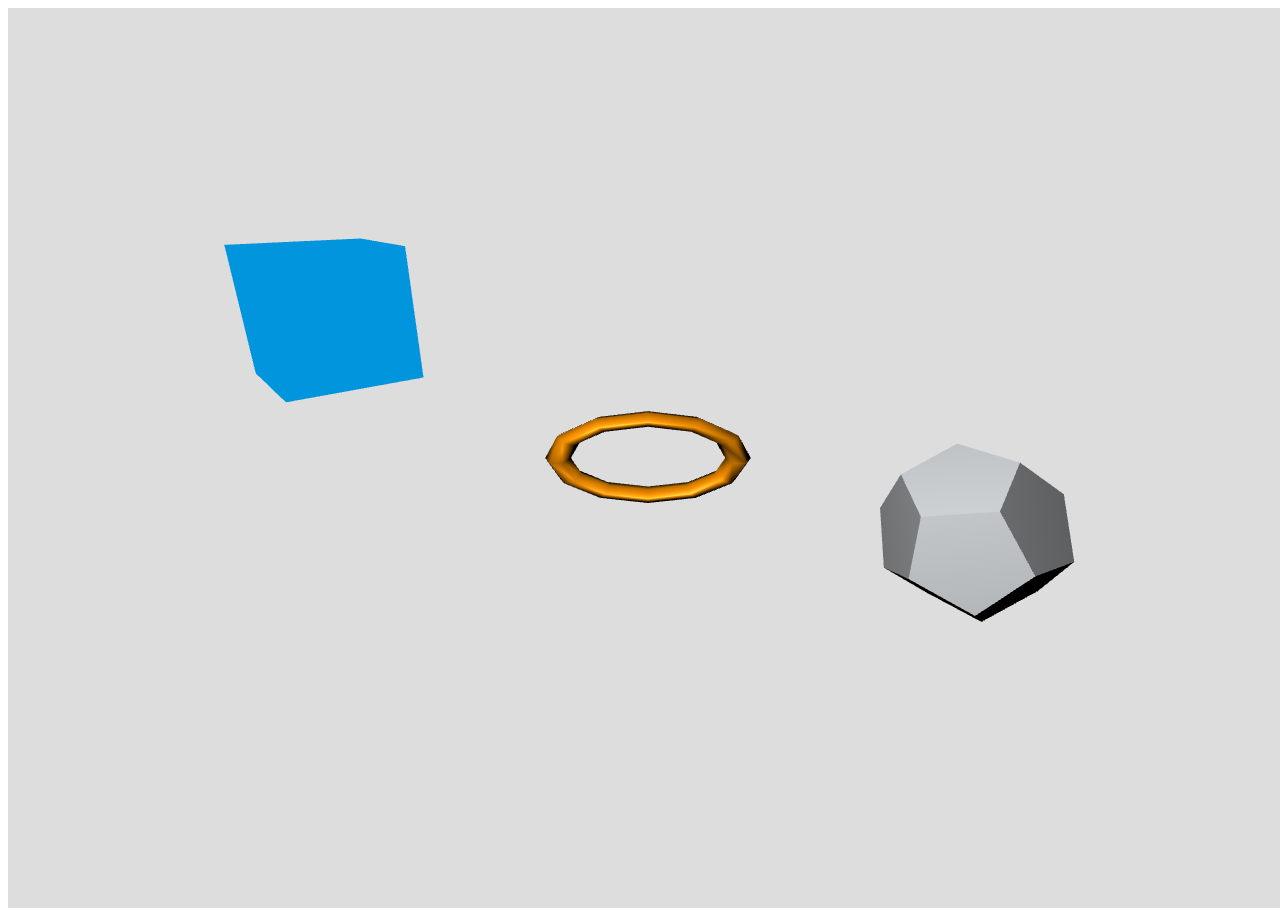
==== hello_world/index.html @ a92db333 "init commit made hello world" ====
<!DOCTYPE html>

<html lang="en">
  <head>
    <title>Hello three.js world</title>
    <meta charset="UTF-8" />
    <meta name="viewport" content="width=device-width,initial-scale=1" />
    <link rel="'stylesheet" href="./index.css" />
  </head>

  <body>
    <script src="../three.min.js"></script>
    <script src="./main.js"></script>
  </body>
</html>
---- hello_world/index.css ----
body {
  margin: 0;
  padding: 0;
}
canvas {
  width: 100%;
  height: 100%;
}
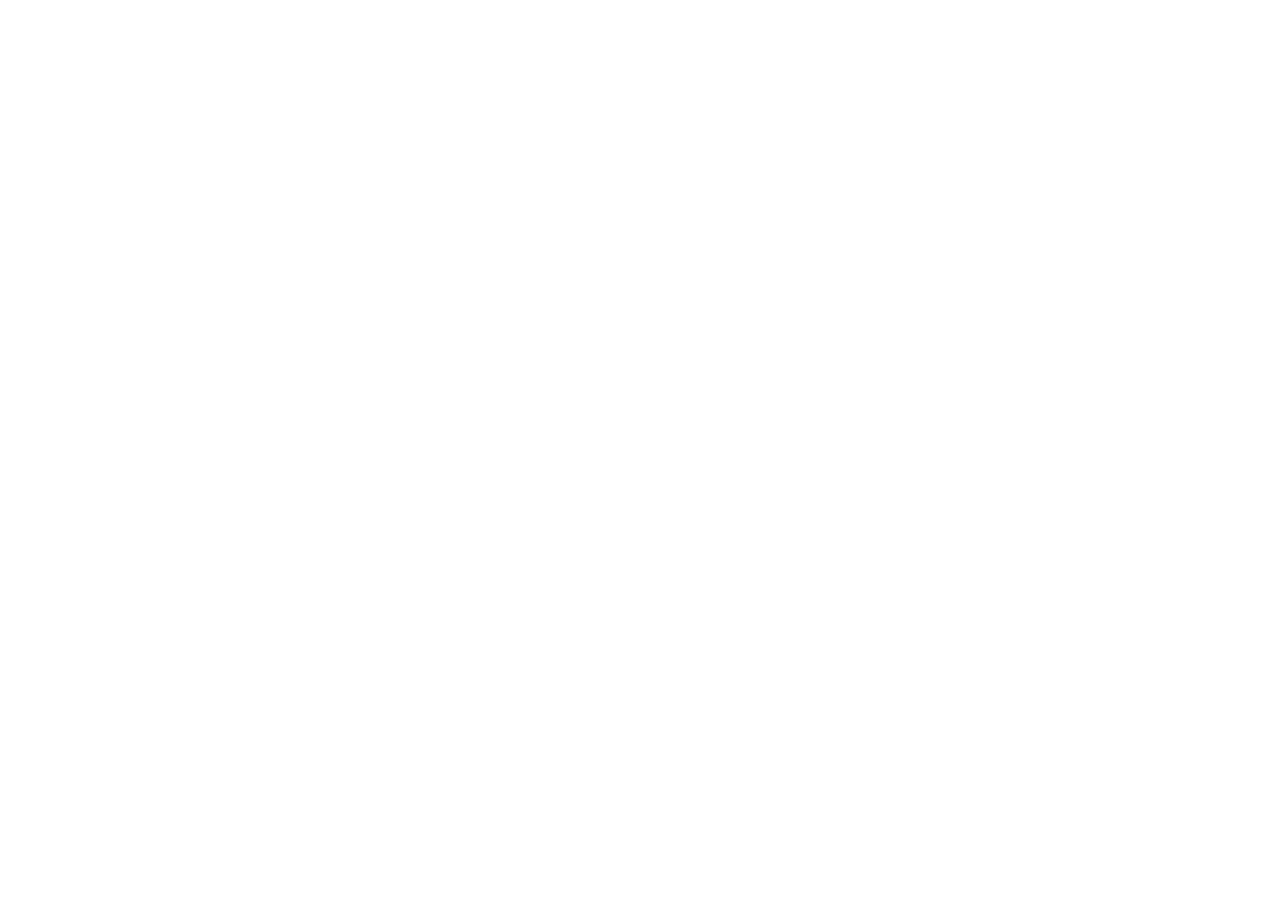
==== commit cb7aa8f0: "added blender text model with GLTF loader to manjaro logo 3d experiment" ====
--- a/hello_world/index.html
+++ b/hello_world/index.html
@@ -9,7 +9,7 @@
   </head>
 
   <body>
-    <script src="../three.min.js"></script>
+    <script src="../threejs_util/three.min.js"></script>
     <script src="./main.js"></script>
   </body>
 </html>
